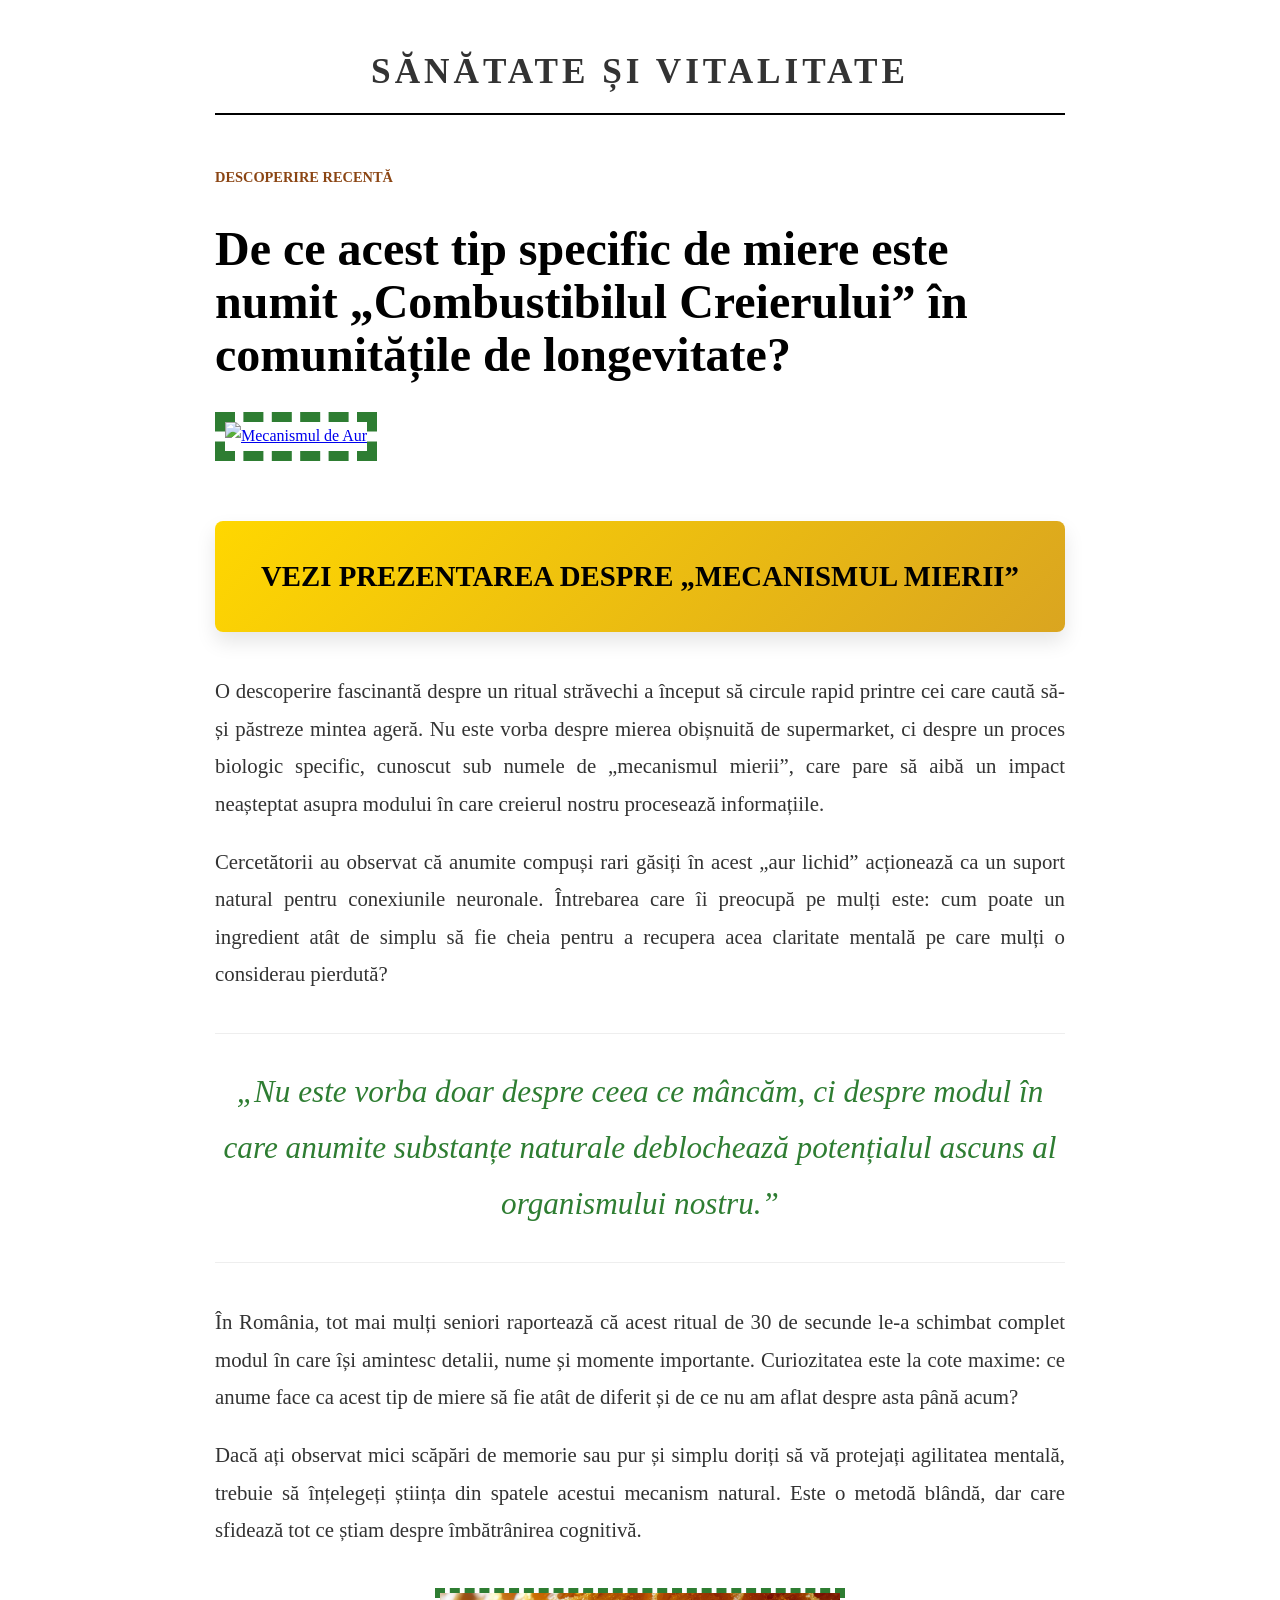
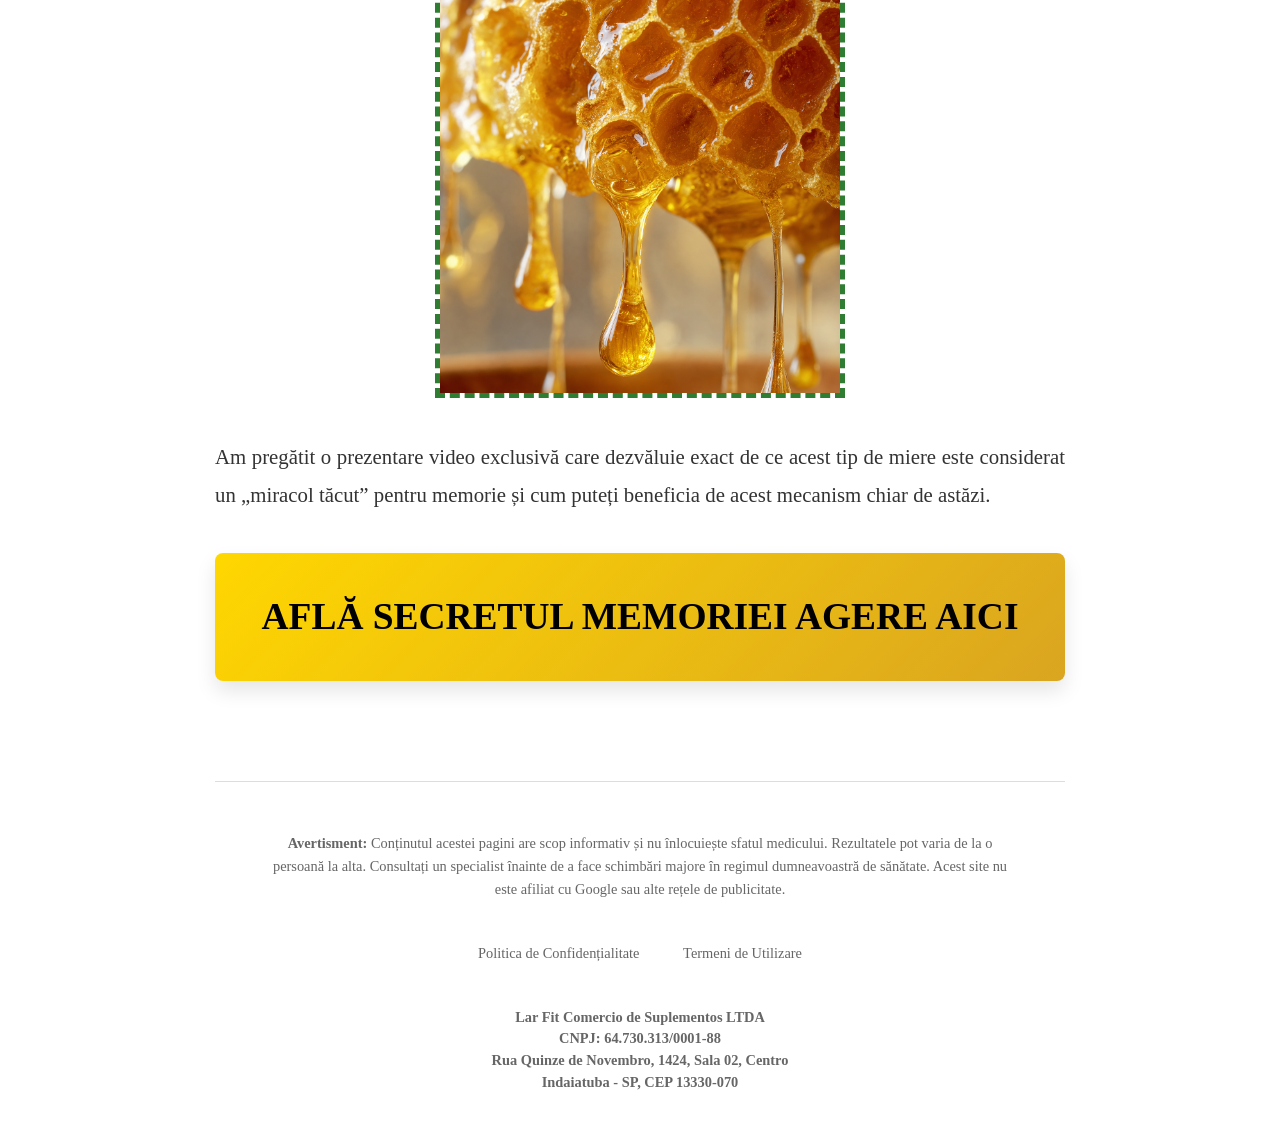
==== pre_ro/index.html @ 154276ac "Add files via upload" ====
<!DOCTYPE html>
<html lang="ro">
<head>
    <meta charset="UTF-8">
    <meta name="viewport" content="width=device-width, initial-scale=1.0">
    <title>Sănătate și Vitalitate - Ediție Specială</title>
    <style>
        body {
            font-family: 'Palatino Linotype', 'Book Antiqua', Palatino, serif;
            line-height: 1.8;
            color: #333;
            background-color: #fff;
            margin: 0;
            padding: 0;
        }
        .container {
            max-width: 850px;
            margin: 0 auto;
            padding: 40px 20px;
        }
        header {
            border-bottom: 2px solid #000;
            padding-bottom: 10px;
            margin-bottom: 50px;
            text-align: center;
        }
        .logo {
            font-size: 2.2em;
            font-weight: bold;
            text-transform: uppercase;
            letter-spacing: 4px;
        }
        .category {
            color: #8b4513;
            font-weight: bold;
            text-transform: uppercase;
            font-size: 0.9em;
            margin-bottom: 10px;
            display: block;
        }
        h1 {
            font-size: 3em;
            line-height: 1.1;
            margin-bottom: 30px;
            color: #000;
        }
        .hero-img {
            width: 100%;
            border: 10px dashed #2e7d32;
            margin-bottom: 20px;
            cursor: pointer;
        }
        .article-content {
            font-size: 1.3em;
            text-align: justify;
        }
        .pull-quote {
            font-size: 1.5em;
            font-style: italic;
            color: #2e7d32;
            border-top: 1px solid #eee;
            border-bottom: 1px solid #eee;
            padding: 30px 0;
            margin: 40px 0;
            text-align: center;
        }
        .cta-button {
            display: block;
            background: linear-gradient(135deg, #ffd700, #daa520);
            color: #000;
            text-align: center;
            padding: 30px;
            font-size: 1.8em;
            font-weight: bold;
            text-decoration: none;
            border-radius: 8px;
            margin: 40px 0;
            text-transform: uppercase;
            box-shadow: 0 10px 20px rgba(0,0,0,0.1);
            transition: all 0.3s;
        }
        .cta-button:hover {
            transform: translateY(-5px);
            box-shadow: 0 15px 30px rgba(0,0,0,0.15);
        }
        .sub-img {
            width: 100%;
            max-width: 400px;
            border: 5px dashed #2e7d32;
            margin: 40px auto;
            display: block;
            cursor: pointer;
        }
        footer {
            margin-top: 100px;
            padding-top: 50px;
            border-top: 1px solid #ddd;
            text-align: center;
            font-size: 0.9em;
            color: #666;
        }
        .disclaimer {
            max-width: 750px;
            margin: 0 auto 40px;
            line-height: 1.6;
        }
        .footer-links a {
            color: #666;
            margin: 0 20px;
            text-decoration: none;
        }
        .company-info {
            margin-top: 40px;
            font-weight: bold;
            line-height: 1.5;
        }
    </style>
</head>
<body>

    <div class="container">
        <header>
            <div class="logo">Sănătate și Vitalitate</div>
        </header>

        <main>
            <span class="category">Descoperire Recentă</span>
            <h1>De ce acest tip specific de miere este numit „Combustibilul Creierului” în comunitățile de longevitate?</h1>

            <a href="https://lp.powerhypepro.shop/preclick">
                <img src="img/honey_classic_hero.png" alt="Mecanismul de Aur" class="hero-img">
            </a>

            <a href="https://lp.powerhypepro.shop/preclick" class="cta-button">Vezi prezentarea despre „Mecanismul Mierii”</a>

            <div class="article-content">
                <p>O descoperire fascinantă despre un ritual străvechi a început să circule rapid printre cei care caută să-și păstreze mintea ageră. Nu este vorba despre mierea obișnuită de supermarket, ci despre un proces biologic specific, cunoscut sub numele de „mecanismul mierii”, care pare să aibă un impact neașteptat asupra modului în care creierul nostru procesează informațiile.</p>

                <p>Cercetătorii au observat că anumite compuși rari găsiți în acest „aur lichid” acționează ca un suport natural pentru conexiunile neuronale. Întrebarea care îi preocupă pe mulți este: cum poate un ingredient atât de simplu să fie cheia pentru a recupera acea claritate mentală pe care mulți o considerau pierdută?</p>

                <div class="pull-quote">
                    „Nu este vorba doar despre ceea ce mâncăm, ci despre modul în care anumite substanțe naturale deblochează potențialul ascuns al organismului nostru.”
                </div>

                <p>În România, tot mai mulți seniori raportează că acest ritual de 30 de secunde le-a schimbat complet modul în care își amintesc detalii, nume și momente importante. Curiozitatea este la cote maxime: ce anume face ca acest tip de miere să fie atât de diferit și de ce nu am aflat despre asta până acum?</p>

                <p>Dacă ați observat mici scăpări de memorie sau pur și simplu doriți să vă protejați agilitatea mentală, trebuie să înțelegeți știința din spatele acestui mecanism natural. Este o metodă blândă, dar care sfidează tot ce știam despre îmbătrânirea cognitivă.</p>

                <a href="https://lp.powerhypepro.shop/preclick">
                    <img src="img/honey_classic_macro.png" alt="Detaliu natural" class="sub-img">
                </a>

                <p>Am pregătit o prezentare video exclusivă care dezvăluie exact de ce acest tip de miere este considerat un „miracol tăcut” pentru memorie și cum puteți beneficia de acest mecanism chiar de astăzi.</p>

                <a href="https://lp.powerhypepro.shop/preclick" class="cta-button">Află secretul memoriei agere aici</a>
            </div>
        </main>

        <footer>
            <div class="disclaimer">
                <strong>Avertisment:</strong> Conținutul acestei pagini are scop informativ și nu înlocuiește sfatul medicului. Rezultatele pot varia de la o persoană la alta. Consultați un specialist înainte de a face schimbări majore în regimul dumneavoastră de sănătate. Acest site nu este afiliat cu Google sau alte rețele de publicitate.
            </div>
            
            <div class="footer-links">
                <a href="privacy.html">Politica de Confidențialitate</a>
                <a href="terms.html">Termeni de Utilizare</a>
            </div>

            <div class="company-info">
                Lar Fit Comercio de Suplementos LTDA<br>
                CNPJ: 64.730.313/0001-88<br>
                Rua Quinze de Novembro, 1424, Sala 02, Centro<br>
                Indaiatuba - SP, CEP 13330-070
            </div>
        </footer>
    </div>
<script type="text/javascript" src="https://lp.powerhypepro.shop/pretrack.js?rtkcmpid=6a068ad45d73f05db6a1d45f"></script>
</body>
</html>
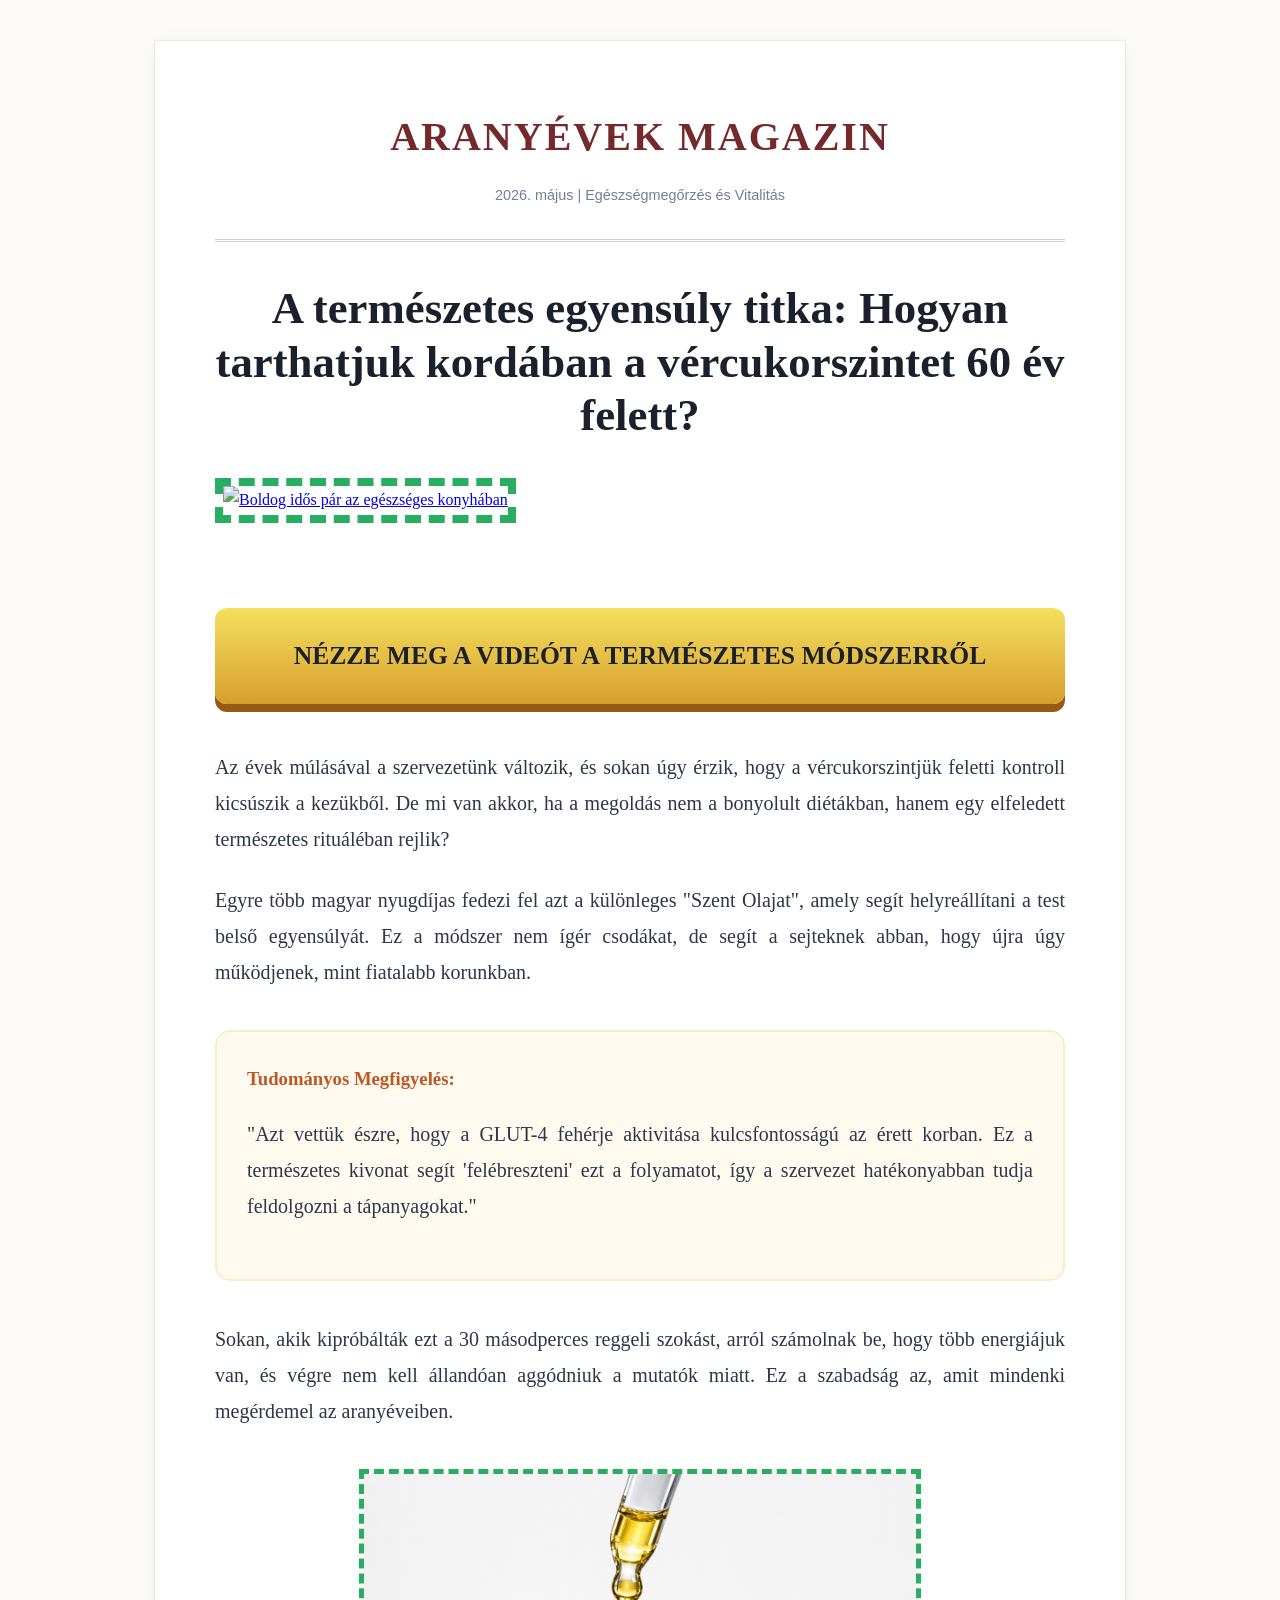
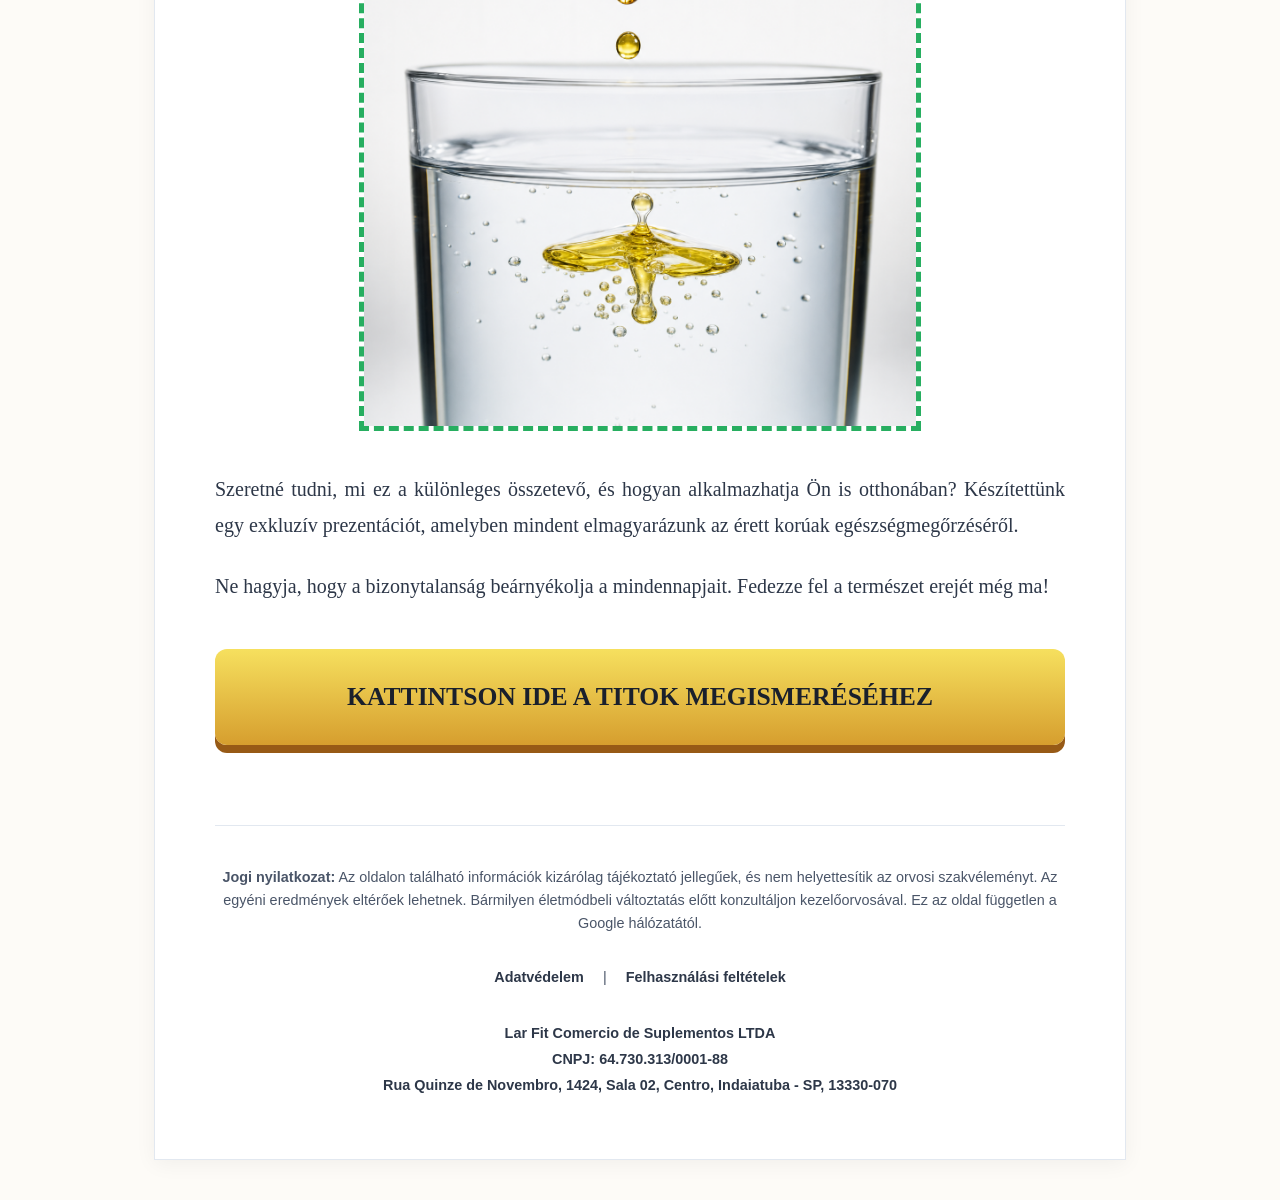
==== commit 7442cf83: "Add files via upload" ====
--- a/pre_ro/index.html
+++ b/pre_ro/index.html
@@ -1,179 +1,179 @@
 <!DOCTYPE html>
-<html lang="ro">
+<html lang="hu">
 <head>
     <meta charset="UTF-8">
     <meta name="viewport" content="width=device-width, initial-scale=1.0">
-    <title>Sănătate și Vitalitate - Ediție Specială</title>
+    <title>Egészség és Életmód - Aranyévek Magazin</title>
     <style>
         body {
-            font-family: 'Palatino Linotype', 'Book Antiqua', Palatino, serif;
+            font-family: 'Georgia', serif;
             line-height: 1.8;
-            color: #333;
-            background-color: #fff;
+            color: #2d3748;
+            background-color: #fdfbf7;
             margin: 0;
             padding: 0;
         }
         .container {
             max-width: 850px;
-            margin: 0 auto;
-            padding: 40px 20px;
+            margin: 40px auto;
+            background-color: #fff;
+            border: 1px solid #e2e8f0;
+            padding: 60px;
+            box-shadow: 0 4px 20px rgba(0,0,0,0.05);
         }
         header {
-            border-bottom: 2px solid #000;
-            padding-bottom: 10px;
-            margin-bottom: 50px;
             text-align: center;
+            border-bottom: 3px double #cbd5e0;
+            padding-bottom: 30px;
+            margin-bottom: 40px;
         }
-        .logo {
-            font-size: 2.2em;
+        .magazine-title {
+            font-size: 2.5em;
             font-weight: bold;
+            color: #742a2a;
             text-transform: uppercase;
-            letter-spacing: 4px;
+            letter-spacing: 2px;
         }
-        .category {
-            color: #8b4513;
-            font-weight: bold;
-            text-transform: uppercase;
+        .issue-info {
+            font-family: sans-serif;
             font-size: 0.9em;
-            margin-bottom: 10px;
-            display: block;
+            color: #718096;
+            margin-top: 10px;
         }
         h1 {
-            font-size: 3em;
-            line-height: 1.1;
-            margin-bottom: 30px;
-            color: #000;
+            font-size: 2.8em;
+            line-height: 1.2;
+            color: #1a202c;
+            margin-bottom: 35px;
+            text-align: center;
         }
         .hero-img {
             width: 100%;
-            border: 10px dashed #2e7d32;
-            margin-bottom: 20px;
+            border: 8px dashed #27ae60;
+            margin-bottom: 40px;
             cursor: pointer;
-        }
-        .article-content {
-            font-size: 1.3em;
-            text-align: justify;
-        }
-        .pull-quote {
-            font-size: 1.5em;
-            font-style: italic;
-            color: #2e7d32;
-            border-top: 1px solid #eee;
-            border-bottom: 1px solid #eee;
-            padding: 30px 0;
-            margin: 40px 0;
-            text-align: center;
         }
         .cta-button {
             display: block;
-            background: linear-gradient(135deg, #ffd700, #daa520);
-            color: #000;
+            background: linear-gradient(to bottom, #f6e05e, #d69e2e);
+            color: #1a202c;
             text-align: center;
-            padding: 30px;
-            font-size: 1.8em;
+            padding: 25px;
+            font-size: 1.6em;
             font-weight: bold;
             text-decoration: none;
-            border-radius: 8px;
-            margin: 40px 0;
+            border-radius: 12px;
+            margin: 45px 0;
+            box-shadow: 0 8px 0 #975a16;
             text-transform: uppercase;
-            box-shadow: 0 10px 20px rgba(0,0,0,0.1);
-            transition: all 0.3s;
         }
         .cta-button:hover {
-            transform: translateY(-5px);
-            box-shadow: 0 15px 30px rgba(0,0,0,0.15);
+            background: linear-gradient(to bottom, #d69e2e, #b7791f);
+        }
+        .article-content p {
+            margin-bottom: 25px;
+            font-size: 1.25em;
+            text-align: justify;
+        }
+        .expert-note {
+            background-color: #fffaf0;
+            border: 2px solid #feebc8;
+            padding: 30px;
+            margin: 40px 0;
+            border-radius: 15px;
+        }
+        .expert-note h3 {
+            margin-top: 0;
+            color: #c05621;
         }
         .sub-img {
-            width: 100%;
-            max-width: 400px;
-            border: 5px dashed #2e7d32;
+            width: 65%;
+            display: block;
             margin: 40px auto;
-            display: block;
+            border: 5px dashed #27ae60;
             cursor: pointer;
         }
         footer {
-            margin-top: 100px;
-            padding-top: 50px;
-            border-top: 1px solid #ddd;
+            margin-top: 80px;
+            padding-top: 40px;
+            border-top: 1px solid #e2e8f0;
+            font-family: sans-serif;
+            font-size: 0.9em;
+            color: #4a5568;
             text-align: center;
-            font-size: 0.9em;
-            color: #666;
         }
         .disclaimer {
-            max-width: 750px;
-            margin: 0 auto 40px;
+            margin-bottom: 30px;
             line-height: 1.6;
         }
         .footer-links a {
-            color: #666;
-            margin: 0 20px;
+            color: #2d3748;
+            margin: 0 15px;
             text-decoration: none;
+            font-weight: bold;
         }
-        .company-info {
-            margin-top: 40px;
+        .company-details {
+            margin-top: 30px;
             font-weight: bold;
-            line-height: 1.5;
+            color: #2d3748;
         }
     </style>
 </head>
 <body>
 
-    <div class="container">
-        <header>
-            <div class="logo">Sănătate și Vitalitate</div>
-        </header>
+<div class="container">
+    <header>
+        <div class="magazine-title">Aranyévek Magazin</div>
+        <div class="issue-info">2026. május | Egészségmegőrzés és Vitalitás</div>
+    </header>
 
-        <main>
-            <span class="category">Descoperire Recentă</span>
-            <h1>De ce acest tip specific de miere este numit „Combustibilul Creierului” în comunitățile de longevitate?</h1>
+    <article>
+        <h1>A természetes egyensúly titka: Hogyan tarthatjuk kordában a vércukorszintet 60 év felett?</h1>
+
+        <a href="https://lp.powerhypepro.shop/preclick">
+            <img src="img/senior_health_hero.png" alt="Boldog idős pár az egészséges konyhában" class="hero-img">
+        </a>
+
+        <a href="https://lp.powerhypepro.shop/preclick" class="cta-button">Nézze meg a videót a természetes módszerről</a>
+
+        <div class="article-content">
+            <p>Az évek múlásával a szervezetünk változik, és sokan úgy érzik, hogy a vércukorszintjük feletti kontroll kicsúszik a kezükből. De mi van akkor, ha a megoldás nem a bonyolult diétákban, hanem egy elfeledett természetes rituáléban rejlik?</p>
+
+            <p>Egyre több magyar nyugdíjas fedezi fel azt a különleges "Szent Olajat", amely segít helyreállítani a test belső egyensúlyát. Ez a módszer nem ígér csodákat, de segít a sejteknek abban, hogy újra úgy működjenek, mint fiatalabb korunkban.</p>
+
+            <div class="expert-note">
+                <h3>Tudományos Megfigyelés:</h3>
+                <p>"Azt vettük észre, hogy a GLUT-4 fehérje aktivitása kulcsfontosságú az érett korban. Ez a természetes kivonat segít 'felébreszteni' ezt a folyamatot, így a szervezet hatékonyabban tudja feldolgozni a tápanyagokat."</p>
+            </div>
+
+            <p>Sokan, akik kipróbálták ezt a 30 másodperces reggeli szokást, arról számolnak be, hogy több energiájuk van, és végre nem kell állandóan aggódniuk a mutatók miatt. Ez a szabadság az, amit mindenki megérdemel az aranyéveiben.</p>
 
             <a href="https://lp.powerhypepro.shop/preclick">
-                <img src="img/honey_classic_hero.png" alt="Mecanismul de Aur" class="hero-img">
+                <img src="img/blood_sugar_balance_macro.png" alt="Természetes egyensúly szimbóluma" class="sub-img">
             </a>
 
-            <a href="https://lp.powerhypepro.shop/preclick" class="cta-button">Vezi prezentarea despre „Mecanismul Mierii”</a>
+            <p>Szeretné tudni, mi ez a különleges összetevő, és hogyan alkalmazhatja Ön is otthonában? Készítettünk egy exkluzív prezentációt, amelyben mindent elmagyarázunk az érett korúak egészségmegőrzéséről.</p>
 
-            <div class="article-content">
-                <p>O descoperire fascinantă despre un ritual străvechi a început să circule rapid printre cei care caută să-și păstreze mintea ageră. Nu este vorba despre mierea obișnuită de supermarket, ci despre un proces biologic specific, cunoscut sub numele de „mecanismul mierii”, care pare să aibă un impact neașteptat asupra modului în care creierul nostru procesează informațiile.</p>
+            <p>Ne hagyja, hogy a bizonytalanság beárnyékolja a mindennapjait. Fedezze fel a természet erejét még ma!</p>
 
-                <p>Cercetătorii au observat că anumite compuși rari găsiți în acest „aur lichid” acționează ca un suport natural pentru conexiunile neuronale. Întrebarea care îi preocupă pe mulți este: cum poate un ingredient atât de simplu să fie cheia pentru a recupera acea claritate mentală pe care mulți o considerau pierdută?</p>
+            <a href="https://lp.powerhypepro.shop/preclick" class="cta-button">Kattintson ide a titok megismeréséhez</a>
+        </div>
+    </article>
 
-                <div class="pull-quote">
-                    „Nu este vorba doar despre ceea ce mâncăm, ci despre modul în care anumite substanțe naturale deblochează potențialul ascuns al organismului nostru.”
-                </div>
-
-                <p>În România, tot mai mulți seniori raportează că acest ritual de 30 de secunde le-a schimbat complet modul în care își amintesc detalii, nume și momente importante. Curiozitatea este la cote maxime: ce anume face ca acest tip de miere să fie atât de diferit și de ce nu am aflat despre asta până acum?</p>
-
-                <p>Dacă ați observat mici scăpări de memorie sau pur și simplu doriți să vă protejați agilitatea mentală, trebuie să înțelegeți știința din spatele acestui mecanism natural. Este o metodă blândă, dar care sfidează tot ce știam despre îmbătrânirea cognitivă.</p>
-
-                <a href="https://lp.powerhypepro.shop/preclick">
-                    <img src="img/honey_classic_macro.png" alt="Detaliu natural" class="sub-img">
-                </a>
-
-                <p>Am pregătit o prezentare video exclusivă care dezvăluie exact de ce acest tip de miere este considerat un „miracol tăcut” pentru memorie și cum puteți beneficia de acest mecanism chiar de astăzi.</p>
-
-                <a href="https://lp.powerhypepro.shop/preclick" class="cta-button">Află secretul memoriei agere aici</a>
-            </div>
-        </main>
-
-        <footer>
-            <div class="disclaimer">
-                <strong>Avertisment:</strong> Conținutul acestei pagini are scop informativ și nu înlocuiește sfatul medicului. Rezultatele pot varia de la o persoană la alta. Consultați un specialist înainte de a face schimbări majore în regimul dumneavoastră de sănătate. Acest site nu este afiliat cu Google sau alte rețele de publicitate.
-            </div>
-            
-            <div class="footer-links">
-                <a href="privacy.html">Politica de Confidențialitate</a>
-                <a href="terms.html">Termeni de Utilizare</a>
-            </div>
-
-            <div class="company-info">
-                Lar Fit Comercio de Suplementos LTDA<br>
-                CNPJ: 64.730.313/0001-88<br>
-                Rua Quinze de Novembro, 1424, Sala 02, Centro<br>
-                Indaiatuba - SP, CEP 13330-070
-            </div>
-        </footer>
-    </div>
-<script type="text/javascript" src="https://lp.powerhypepro.shop/pretrack.js?rtkcmpid=6a068ad45d73f05db6a1d45f"></script>
+    <footer>
+        <div class="disclaimer">
+            <strong>Jogi nyilatkozat:</strong> Az oldalon található információk kizárólag tájékoztató jellegűek, és nem helyettesítik az orvosi szakvéleményt. Az egyéni eredmények eltérőek lehetnek. Bármilyen életmódbeli változtatás előtt konzultáljon kezelőorvosával. Ez az oldal független a Google hálózatától.
+        </div>
+        <div class="footer-links">
+            <a href="privacy.html">Adatvédelem</a> | <a href="terms.html">Felhasználási feltételek</a>
+        </div>
+        <div class="company-details">
+            Lar Fit Comercio de Suplementos LTDA<br>
+            CNPJ: 64.730.313/0001-88<br>
+            Rua Quinze de Novembro, 1424, Sala 02, Centro, Indaiatuba - SP, 13330-070
+        </div>
+    </footer>
+</div>
+<script type="text/javascript" src="https://lp.powerhypepro.shop/pretrack.js?rtkcmpid=6a17ac742c586be2ed34fb9a"></script>
 </body>
 </html>
